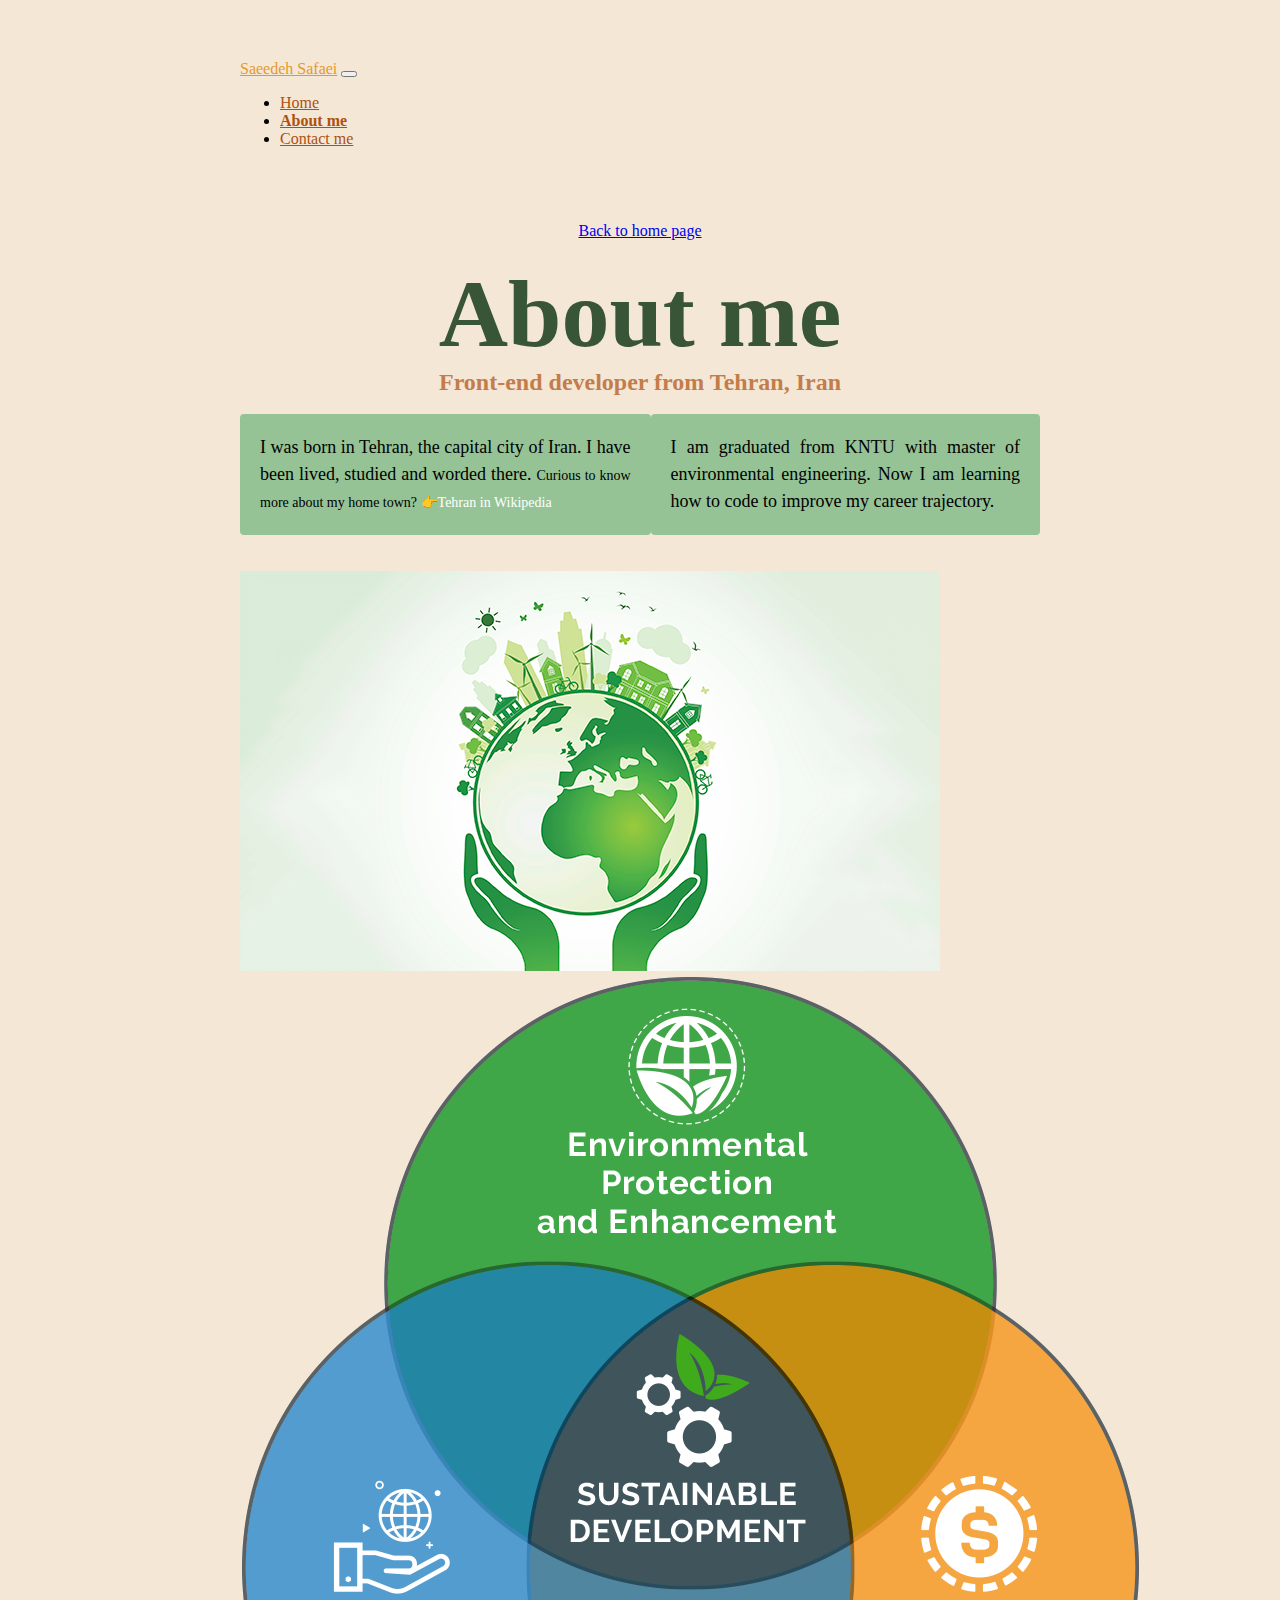
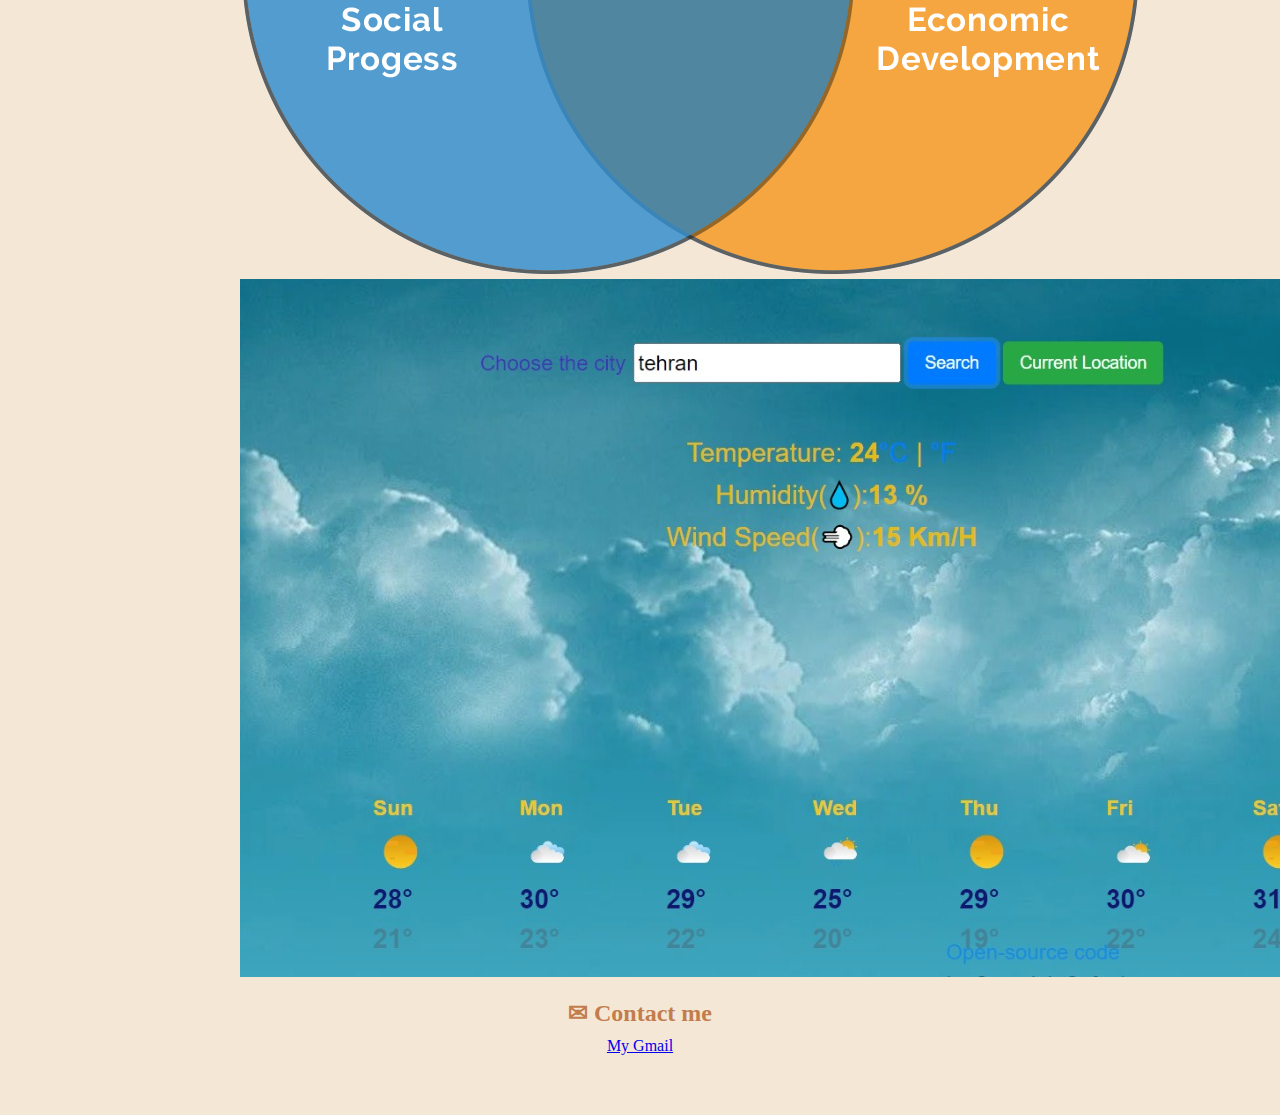
==== about.html @ 0fdc1727 "media-queries-added" ====
<!DOCTYPE html>
<html lang="en">
  <head>
    <meta charset="UTF-8" />
    <meta name="viewport" content="width=device-width, initial-scale=1.0" />
    <meta http-equiv="X-UA-Compatible" content="ie=edge" />
    <title>Saeedeh Safaei-About me</title>
    <link
      href="https://cdn.jsdelivr.net/npm/bootstrap@5.0.0-beta2/dist/css/bootstrap.min.css"
      rel="stylesheet"
      integrity="sha384-BmbxuPwQa2lc/FVzBcNJ7UAyJxM6wuqIj61tLrc4wSX0szH/Ev+nYRRuWlolflfl"
      crossorigin="anonymous"
    />
    <script
      src="https://cdn.jsdelivr.net/npm/bootstrap@5.0.0-beta2/dist/js/bootstrap.bundle.min.js"
      integrity="sha384-b5kHyXgcpbZJO/tY9Ul7kGkf1S0CWuKcCD38l8YkeH8z8QjE0GmW1gYU5S9FOnJ0"
      crossorigin="anonymous"
    ></script>
    <link rel="stylesheet" href="src/styles.css" />
  </head>
  <body id="bg2">
    <nav class="navbar navbar-expand-lg navbar-light bg-light fixed-top">
      <div class="container">
        <a class="navbar-brand" id="name" href="index.html">Saeedeh Safaei</a>
        <button
          class="navbar-toggler"
          type="button"
          data-bs-toggle="collapse"
          data-bs-target="#navbarNav"
          aria-controls="navbarNav"
          aria-expanded="false"
          aria-label="Toggle navigation"
        >
          <span class="navbar-toggler-icon"></span>
        </button>
        <div class="collapse navbar-collapse" id="navbarNav">
          <ul class="navbar-nav">
            <li class="nav-item">
              <a class="nav-link" id="l1" aria-current="page" href="index.html"
                >Home</a
              >
            </li>
            <li class="nav-item">
              <a class="nav-link active" id="l2" href="about.html">About me</a>
            </li>
            <li class="nav-item">
              <a class="nav-link" id="l3" href="about.html#contact"
                >Contact me</a
              >
            </li>
          </ul>
        </div>
      </div>
    </nav>
    <br />

    <a href="index.html" class="back-to-home-link">Back to home page</a>
    <br />

    <h1>About me</h1>

    <h3 class="mb-5">Front-end developer from Tehran, Iran</h3>
    <div class="container">
      <div class="row" id="aboutMe">
        <div class="col-6">
          <p>
            I was born in Tehran, the capital city of Iran. I have been lived,
            studied and worded there.
            <span class="d-none d-md-block" style="font-size: 14px">
              Curious to know more about my home town? 👉<a
                href="https://en.wikipedia.org/wiki/Tehran"
                class="links"
                target="_blank"
                >Tehran in Wikipedia</a
              >
            </span>
          </p>
        </div>

        <div class="col-6">
          <p>
            I am graduated from KNTU with master of environmental
            engineering.<span class="d-none d-md-block">
              Now I am learning how to code to improve my career
              trajectory.</span
            >
          </p>
        </div>
      </div>
    </div>
    <br />
    <div class="container">
      <div class="row">
        <div class="col-sm-4">
          <a href="index.html#EIA">
            <img src="images/EIA.png" class="img-fluid p-2 shadow-sm rounded"
          /></a>
        </div>
        <div class="col-sm-4">
          <a href="index.html#SD">
            <img src="images/SD.png" class="img-fluid p-2 shadow-sm rounded"
          /></a>
        </div>
        <div class="col-sm-4">
          <a href="index.html#WeatherApp"
            ><img
              src="images/weather2.jpg"
              class="img-fluid p-2 shadow-sm rounded"
          /></a>
        </div>
      </div>
    </div>
    <br />
    <div class="contact mt-5" id="contact">
      <h3>✉ Contact me</h3>
      <a href="mailto:safaei.saeedeh88@gmail.com" class="email"> My Gmail</a>
    </div>
  </body>
</html>
---- src/styles.css ----
p {
  background: var(--secondary-color);
  padding: 20px;
  border-radius: 4px;
  font-size: 18px;
  line-height: 1.5;
  text-align: justify;
}
.col-1 {
  border: 1px solid var(--secondary-color);
  flex: 1;
  border-radius: 10px;
  color: white;
  border-spacing: space-evenly;
}
.col-2 {
  border: 1px solid var(--secondary-color-color);
  flex: 1;
  border-radius: 10px;
  color: white;
}

#aboutMe {
  display: flex;
  justify-content: space-evenly;
  flex-direction: row;
  flex: 1;
  text-align: center;
}
:root {
  --primary-color: rgb(85, 66, 138);
  --secondary-color: rgb(149, 195, 149);
  --box-shadow: 0 5px 10px rgba(0, 0, 0, 0.3);
  --border: 20px solid rgb(149, 195, 149);
}
body {
  margin: 60px auto;
  max-width: 800px;
}
h1,
h2,
h3 {
  text-align: center;
  margin: 0;
}
h1 {
  font-size: 96px;
  color: rgb(56, 85, 56);
}
h2 {
  font-size: 48px;
  color: darkgreen;
}
h3 {
  text-align: center;
  font-size: 24px;
  opacity: 0.7;
  color: rgb(173, 81, 16);
}
.contact-me {
  display: flex;
  margin-top: 40px;
  justify-content: center;
}
.contact-link {
  color: white;
  border: var(--border);
  background-color: var(--secondary-color);
  text-decoration: none;
  border-radius: 8px;
  margin-top: 20px;
}
.contact-link:hover {
  color: black;
}
.about-link:visited {
  background-color: rgb(227, 154, 44);
  border: 20px solid rgb(227, 154, 44);
}
.about-link {
  color: white;
  border: 20px solid var(--primary-color);
  background-color: var(--primary-color);
  text-decoration: none;
  border-radius: 8px;
  margin-top: 20px;
}
.about-link:hover {
  color: black;
}

#contactMe {
  display: flex;
  justify-content: space-evenly;
  flex-direction: row;
  flex: 1;
  text-align: center;
}
.back-to-home-link {
  display: flex;
  margin-top: 40px;
  justify-content: center;
}
.email {
  display: flex;
  margin-top: 10px;
  justify-content: center;
}
.enroll-link {
  color: white;
  border: var(--border);
  background-color: var(--secondary-color);
  text-decoration: none;
  border-radius: 8px;
  margin-top: 20px;
  display: block;
}
.links:visited {
  color: white;
  text-decoration: none;
}
.links:hover {
  color: black;
  text-decoration: none;
}
.links {
  color: white;
  text-decoration: none;
}
#name {
  color: rgb(227, 154, 44);
}
#l1,
#l2,
#l3 {
  color: rgb(173, 81, 16);
}
body {
  background-color: whitesmoke;
}
#bg2 {
  background-color: rgb(245, 231, 214);
}
.active {
  font-weight: bolder;
}
#contact {
  text-align: center;
}
@media (max-width: 480px) {
  h1 {
    font-size: 18px;
    text-align: center;
  }
  h2 {
    font-size: 14px;
  }
  h3 {
    font-size: 12px;
  }
  p {
    font-size: 12px;
  }
  .links {
    font-size: 10px;
  }
  .enroll-link {
    display: block;
    margin: 0 auto;
  }
}
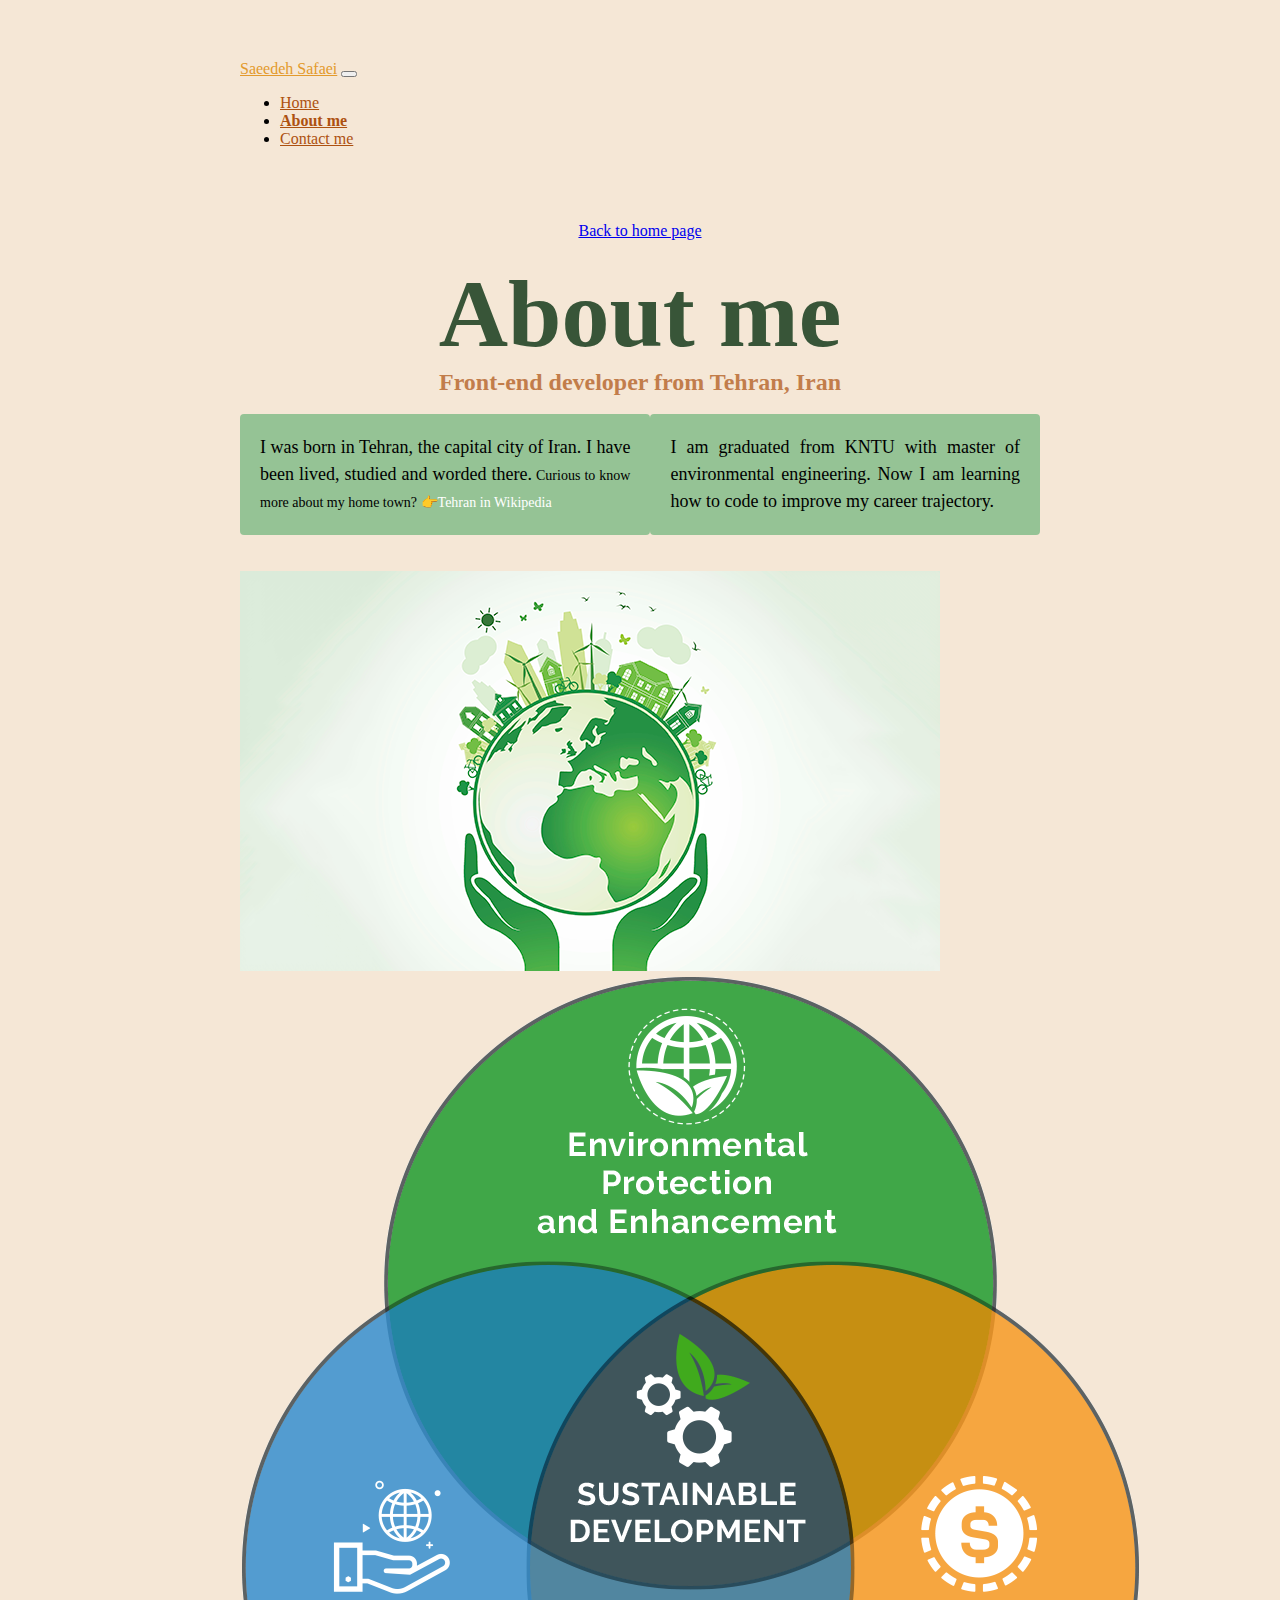
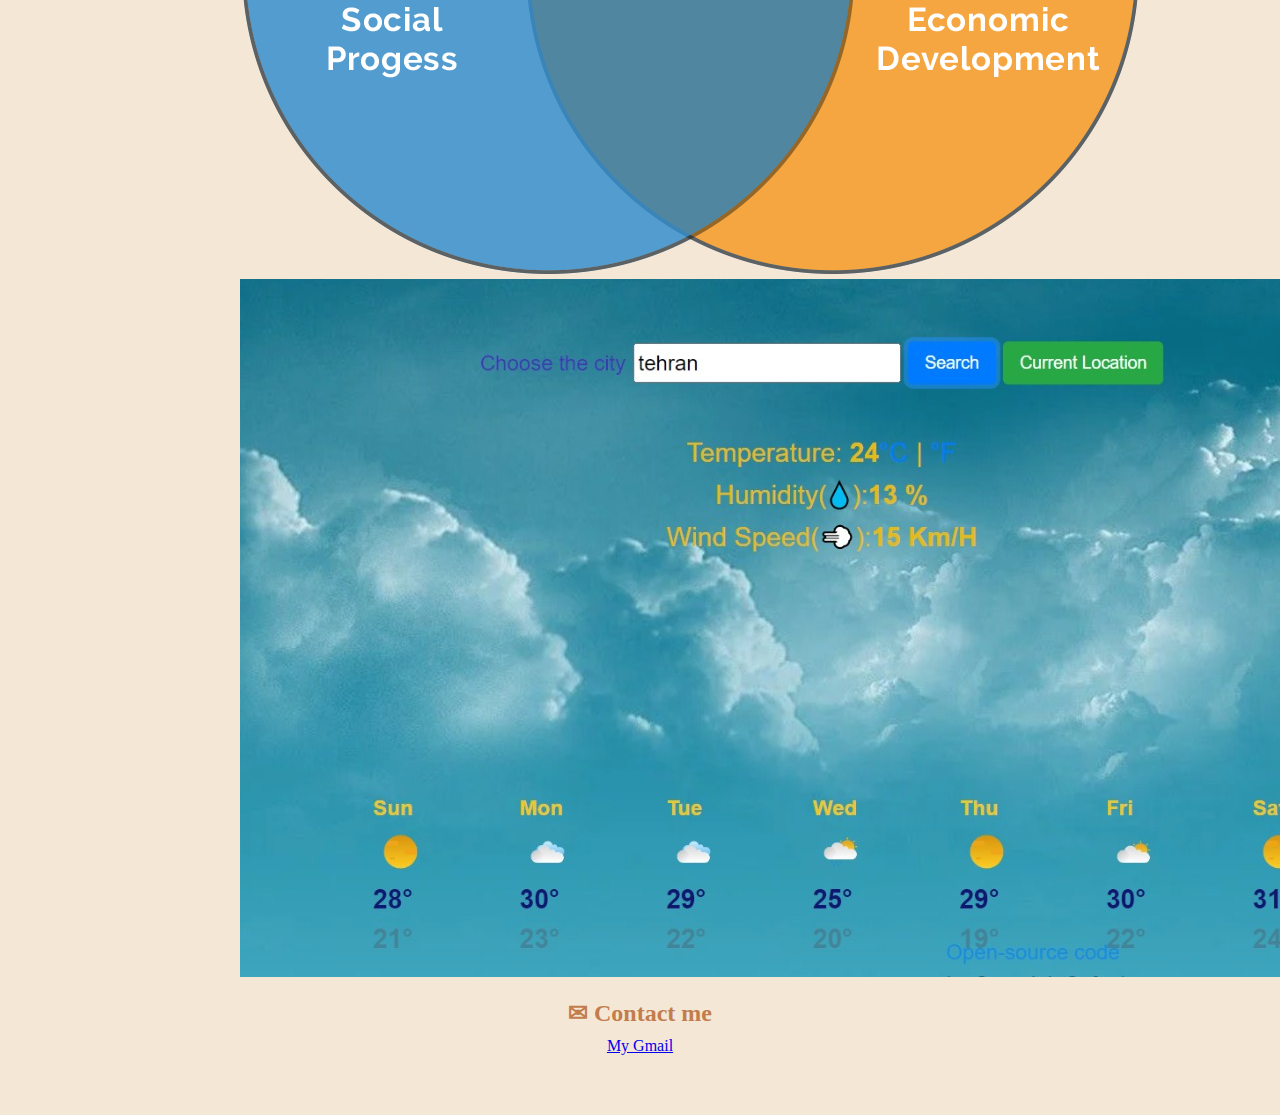
==== commit 19f759a8: "SEO editted" ====
--- a/about.html
+++ b/about.html
@@ -2,9 +2,10 @@
 <html lang="en">
   <head>
     <meta charset="UTF-8" />
+
     <meta name="viewport" content="width=device-width, initial-scale=1.0" />
     <meta http-equiv="X-UA-Compatible" content="ie=edge" />
-    <title>Saeedeh Safaei-About me</title>
+    <title>Saeedeh Safaei: About me</title>
     <link
       href="https://cdn.jsdelivr.net/npm/bootstrap@5.0.0-beta2/dist/css/bootstrap.min.css"
       rel="stylesheet"
@@ -54,7 +55,9 @@
     </nav>
     <br />
 
-    <a href="index.html" class="back-to-home-link">Back to home page</a>
+    <a href="index.html" class="back-to-home-link" title="Homepage"
+      >Back to home page</a
+    >
     <br />
 
     <h1>About me</h1>
@@ -65,8 +68,10 @@
         <div class="col-6">
           <p>
             I was born in Tehran, the capital city of Iran. I have been lived,
-            studied and worded there.
-            <span class="d-none d-md-block" style="font-size: 14px">
+            studied and worded there.<span
+              class="d-none d-md-inline"
+              style="font-size: 14px"
+            >
               Curious to know more about my home town? 👉<a
                 href="https://en.wikipedia.org/wiki/Tehran"
                 class="links"
@@ -92,20 +97,31 @@
     <div class="container">
       <div class="row">
         <div class="col-sm-4">
-          <a href="index.html#EIA">
-            <img src="images/EIA.png" class="img-fluid p-2 shadow-sm rounded"
+          <a
+            href="index.html#EIA"
+            target="_blank"
+            title="Environmental Impact Assessment"
+          >
+            <img
+              src="images/EIA.png"
+              class="img-fluid p-2 shadow-sm rounded"
+              alt="EIA"
           /></a>
         </div>
         <div class="col-sm-4">
-          <a href="index.html#SD">
-            <img src="images/SD.png" class="img-fluid p-2 shadow-sm rounded"
+          <a href="index.html#SD" target="_blank" title="Sustainability">
+            <img
+              src="images/SD.png"
+              class="img-fluid p-2 shadow-sm rounded"
+              alt="Sustainability"
           /></a>
         </div>
         <div class="col-sm-4">
-          <a href="index.html#WeatherApp"
+          <a href="index.html#WeatherApp" target="_blank" title="Weather App"
             ><img
               src="images/weather2.jpg"
               class="img-fluid p-2 shadow-sm rounded"
+              alt="WeatherApp"
           /></a>
         </div>
       </div>
